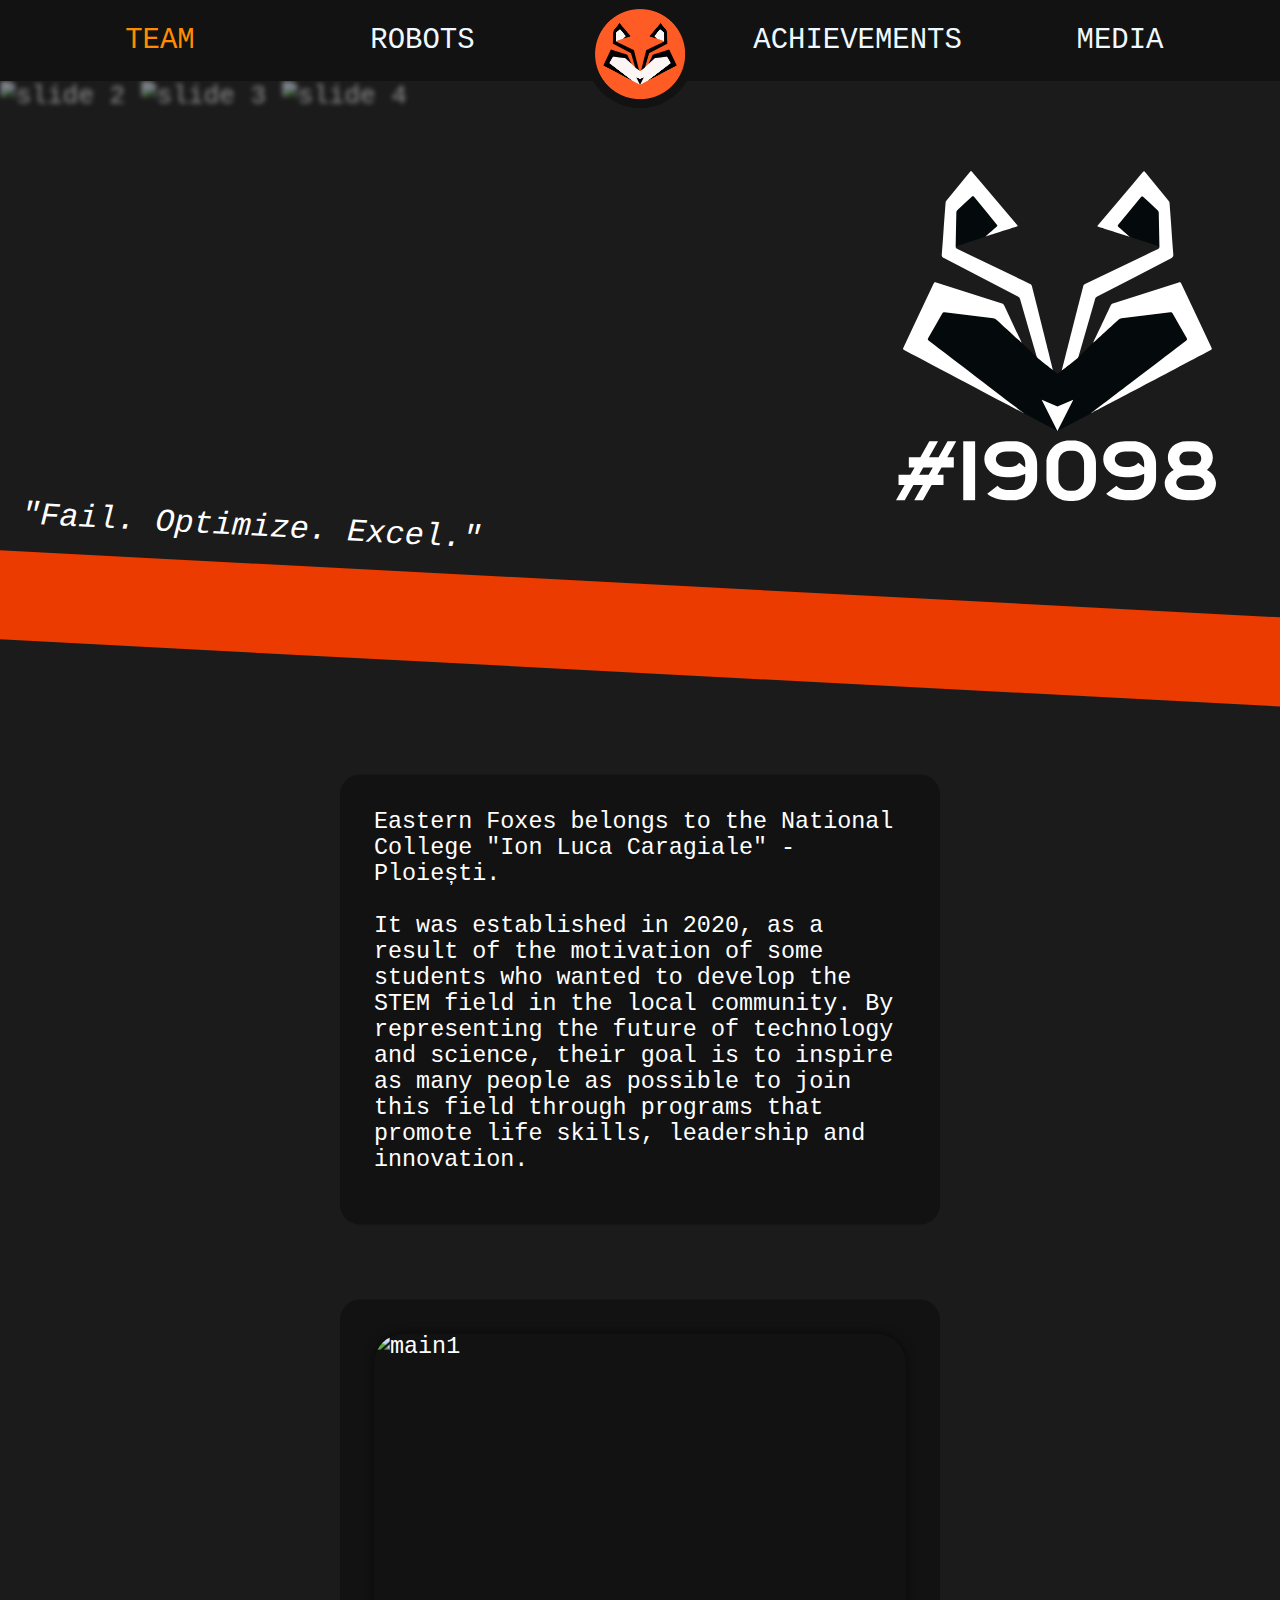
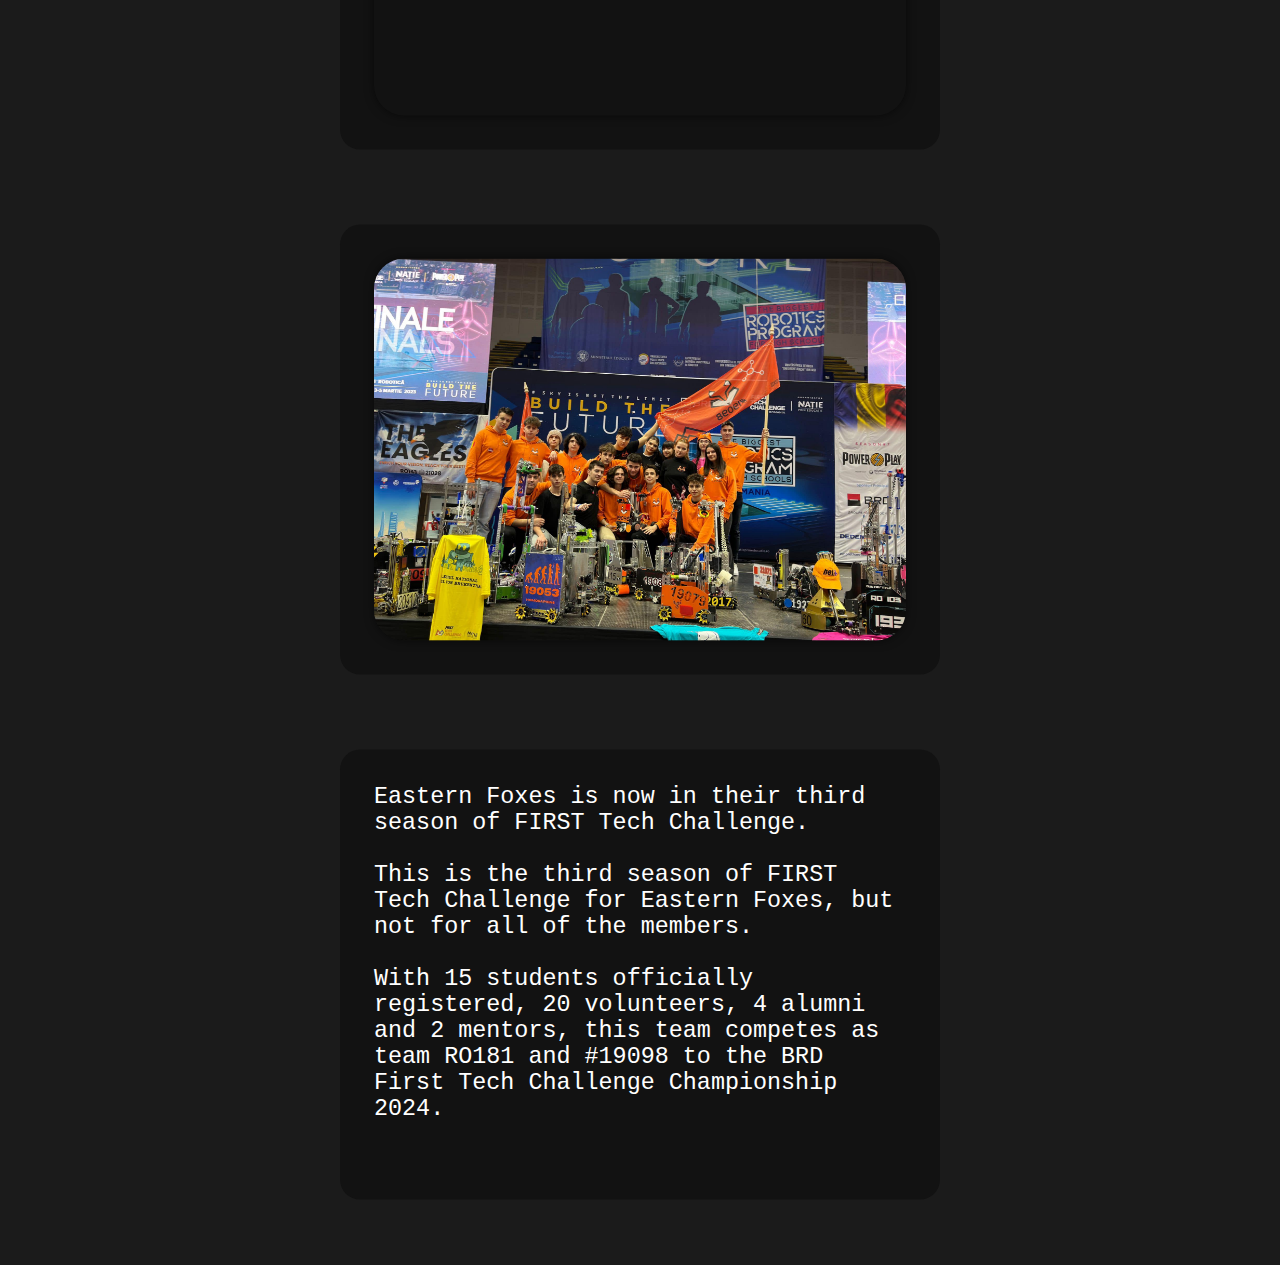
==== index.html @ 8e37dd57 "oh man" ====
<!DOCTYPE html>
<html lang="en">
<head>
    <meta charset="UTF-8">
    <meta http-equiv="X-UA-Compatible" content="IE=edge">
    <meta name="viewport" content="width=device-width, initial-scale=1.0">
    <script src="http://ajax.googleapis.com/ajax/libs/jquery/1/jquery.min.js"></script>
    <script src="assets/js/slideshow.js"></script>
    <title>Eastern Foxes</title>
    <link rel="stylesheet" href="https://fonts.googleapis.com/css2?family=Material+Symbols+Outlined:opsz,wght,FILL,GRAD@48,400,1,-25" />
    <link rel="stylesheet" href="style.css">
    <link rel="icon" href="assets/logo.png">
    <script>
      // wait until the page is loaded
      $(document).ready(function() {
          if ($(window).width() < 1400) {
              $("#team").html(team_icon);
              $("#robots").html(robots_icon);
              $("#achievements").html(achievements_icon);
              $("#contact").html(contact_icon);
          } else {
              $("#team").html(team_text);
              $("#robots").html(robots_text);
              $("#achievements").html(achievements_text);
              $("#contact").html(contact_text);
          }
      });

      $(document).ready(function() {
            $(".logo").click(function() {
                window.location.href = "index.html";
            });
        });
  </script>
</head>
<body>
    <div id="root">
        <div class="logo">
            <img src="assets/logo.png" alt="Eastern Foxes Logo">
        </div>
        <div class="navbar">
            <a class="navbar-button" href="team.html" id="team">TEAM</a>
            <a class="navbar-button" href="robots.html" id="robots">ROBOTS</a>

            <a class="navbar-button" href="achievements.html" id="achievements">ACHIEVEMENTS</a>
            <a class="navbar-button" href="contact.html" id="contact">MEDIA</a>
        </div>
        <div class="container">
            
            <div class="home-img-container">
              <div class="slideshow">
                <img src="assets/images/slide2.jpg" alt="slide 2"/>
                <img src="assets/images/slide3.jpg" alt="slide 3"/>
                <img src="assets/images/slide4.jpg" alt="slide 4"/>
                <!-- <img src="assets/images/slide6.jpg" alt="slide 6"/>
                <img src="assets/images/slide7.jpg" alt="slide 7"/> -->
              </div>
              <img src="assets/LOGO_VECTORIZAT_PLUSNR.svg" alt="logo" class="home-logo"/>
              <div class="line">
                <p class="quote">
                  "Fail. Optimize. Excel."
                </p>

              </div>
            </div>
            <div class="home-text-container">
              <!-- <p>
                Eastern Foxes belongs to the National College "Ion Luca Caragiale" - Ploiești.
                <br><br>It was established in 2020, as a result of the motivation of some students who wanted to develop the STEM field in the local community. By representing the future of technology and science, their goal is to inspire as many people as possible to join this field through programs that promote life skills, leadership and innovation.
              </p>
              <p>
               Eastern Foxes is now in their third season of FIRST Tech Challenge.<br><br>This is the third season of FIRST Tech Challenge for Eastern Foxes, but not for all of the members.
               <br><br>With 15 students officially registered, 20 volunteers and 2 mentors, this team competes as team RO181 and #19098 to the BRD First Tech Challenge Championship 2023.
              </p>
              <br></br> -->
              <ul class="home-text">
                <li>
                  Eastern Foxes belongs to the National College "Ion Luca Caragiale" - Ploiești.
                  <br><br>It was established in 2020, as a result of the motivation of some students who wanted to develop the STEM field in the local community. By representing the future of technology and science, their goal is to inspire as many people as possible to join this field through programs that promote life skills, leadership and innovation.
                </li>
                <li>
                  <img src="assets/images/slide1.jpg" alt="main1">
                </li>
                <li>
                  <img src="assets/images/slide5.jpg" alt="main2">
                <li>
                  Eastern Foxes is now in their third season of FIRST Tech Challenge.<br><br>This is the third season of FIRST Tech Challenge for Eastern Foxes, but not for all of the members.
                  <br><br>With 15 students officially registered, 20 volunteers, 4 alumni and 2 mentors, this team competes as team RO181 and #19098 to the BRD First Tech Challenge Championship 2024.
                </li>
              </ul>
              <br><br>
            </div>
          </div>
    </div>

    <script>
      let team_text = "TEAM";
      let robots_text = "ROBOTS";
      let achievements_text = "ACHIEVEMENTS";
      let contact_text = "MEDIA";
      let team_icon = '<span class="material-symbols-outlined">group</span>';
      let robots_icon = '<span class="material-symbols-outlined">build</span>';
      let achievements_icon = '<span class="material-symbols-outlined">military_tech</span>';
      let contact_icon = '<span class="material-symbols-outlined">contact_mail</span>';

      $(window).resize(function() {
        if ($(window).width() < 1400) {
          $("#team").html(team_icon);
          $("#robots").html(robots_icon);
          $("#achievements").html(achievements_icon);
          $("#contact").html(contact_icon);
        } else {
          $("#team").html(team_text);
          $("#robots").html(robots_text);
          $("#achievements").html(achievements_text);
          $("#contact").html(contact_text);
        }

        // also do this on load
        if ($(window).width() < 1400) {
          $("#team").html(team_icon);
          $("#robots").html(robots_icon);
          $("#achievements").html(achievements_icon);
          $("#contact").html(contact_icon);
        } else {
          $("#team").html(team_text);
          $("#robots").html(robots_text);
          $("#achievements").html(achievements_text);
          $("#contact").html(contact_text);
        }
      });
    </script>
</body>
</html>
---- style.css ----
*, *::before, *::after {
    margin: 0;
    padding: 0;
    box-sizing: border-box;
    scroll-behavior: smooth;
    border: none;
    outline: none;
    
  
    font-family: monospace;
    font-weight: 400;
    font-synthesis: weight style small-caps;
    text-rendering: optimizeLegibility;
    text-decoration: none;
  }

@import url('https://fonts.googleapis.com/css2?family=PT+Sans&display=swap');



  
  body {
    width: 100%;
    height: 100vh;
    display: flex;
    background-color: rgb(27, 27, 27);
  }

  .about-text-container {
    padding-top: 13vh;
    display: flex;
    flex-direction: column;
    height: auto;
    overflow: hidden;
    height: fit-content;
    font-size: 2rem;
    font-family: 'Roboto', sans-serif;
    font-weight: 600;
     
  }
  
  .about-text-container h1 {
    font-size: 3rem;
    font-weight: 700;
    margin: 0;
    width: 100%;
    padding: 0;
    margin-bottom: 1rem;
    text-align: center;
    background-color: #121212;
  }
  
  .about-text-container ul {
    margin: 0;
    padding: 0;
    margin-bottom: 1rem;
    text-align: center;
    list-style-type: none;
    display: flex;
    flex-wrap: wrap;
    justify-content: center;
  }
  
  .about-text-container li {
    display: flex;
    flex-direction: column;
    align-items: center;
    margin-bottom: 1rem;
    text-align: center;
    border-radius: 20px;
    background-color: #121212;
    padding: 1rem;
    width: 480px; /* change this line */
    max-width: 500px;
    margin-right: 0.5%;
    margin-left: 0.5%;
    height: 150px;
    transition: 0.3s;
  }

.about-text-container h1 {
    font-size: 3rem;
    font-weight: 700;
    margin: 0;
    padding: 0;
    margin-bottom: 1rem;

    text-align: center;

    background-color: #121212;
}


  
.about-text-container li img {
    position: relative;
    width: 100px;
    height: 100px;
    border-radius: 50%;
    background-color: #686868;

    flex-shrink: 0;

    align-self: flex-start;
    object-fit: cover;

    margin-top: 2%;
    margin-left: 2.5%;
}

.about-text-container li:hover {
    background-color: #272727;

    transition: 0.3s;

    cursor: grabbing;

    transform: scale(1.1);

    z-index: 1;
}

.about-text-container li h2 {
    position: relative;
    margin: 0;
    padding: 0;
    margin-bottom: 1rem;

    text-align: center;

    font-size: 3.2rem;
    font-weight: 700;

    /* full caps */
    text-transform: uppercase;
    
    align-self: flex-end;

    top: -98%;

}


.about-text-container li h3 {
    position: relative;

    top: -120%;

    margin: 0;
    padding: 0;

    font-size: 2.3rem;
    font-weight: 700;

    color: #b9b9b9;

    /* full caps */
    text-transform: uppercase;
    align-self: flex-end;
}

.about-parent {
  /* centered and 100% width */
  display: flex;
  justify-content: center;
  align-items: center;
  width: 100%;
}
  
.about-text-container li p {
    position: relative;

    top: -102%;

    margin: 0;
    padding: 0;

    font-size: 1.25rem;
    font-weight: 500;

    color: #7c7c7c;

    /* full caps */
    text-transform: uppercase;

    align-self: flex-end;
}

.pr-color {
    border: 2px solid #9066ac;
}

.constru-color {
    border: 2px solid #4a5e7a;
}

.programming-color {
    border: 2px solid #cc1d1d;
}

.mentor-color {
    border: 2px solid #dd9434;
}

.volunteer-color {
    border: 2px solid #696868;
}

.gold {
    animation : gold-gradient 5s infinite;
    /* border: 2px solid #dd9434; */
    border: gold 2px solid;
}
.fading {
  animation : opacity 5s infinite;
}

@keyframes gold-gradient {
    0% {
        color: #dd9434;
    }
    50% {
        color: #FFD700;
    }
    100% {
        color: #dd9434;
    }
}

.navbar {
  position: fixed;
  display: grid;
  
  /* 2 on left 2 on right */
  grid-template-columns: 1fr 1fr 1fr 1fr;

  column-gap: 0px;

  width: 100%;
  height: 9vh;
  background-color: #121212;
  overflow: visible;
  z-index: 100;
  line-height: 1.5;
  font-size: 2.3vh;
  left: 50%;
  transform: translateX(-50%);
}

  
  .logo {
    position: fixed;
    top: 1vh;
    width: 10vh;
    height: 10vh;
    overflow: visible;
  
    z-index: 101;
    left: 50%;
    transform: translateX(-50%);
  }
  .logo > img {
    position: relative;
    z-index: 101;
    width: 100%;
    height: 100%;
  }
  .logo:hover {
    cursor: pointer;
  }

  .logo::before {
    content: "";
    position: absolute;
    top: -10%;
    left: -10%;
    z-index: 100;
    display: block;
    width: 120%;
    height: 120%;
    border-radius: 50%;
    background-color: #121212;
  }
  
  .navbar-button {
    width: 100%;
    height: 100%;
    display: flex;
    justify-content: center;
    align-items: center;
    color: aliceblue;
    font-size: 140%;
    background-color: transparent;
    user-select: none;
  
    /* bold */
    font-weight: 500;
  }
  .navbar-button:hover {
    color: darkorange;  
    cursor: pointer;
    transition: color 0.3s ease-in-out;
  }

  /* move 2nd and 3rd element a bit to the left, respectively to the right */
  .navbar-button:nth-child(2) {
    margin-left: -18%;
  }
  .navbar-button:nth-child(3) {
    margin-left: 18%;
  }
  
  
  .navbar-button.selected {
    color: rgb(255, 91, 36);
    font-weight: 500;
  }
  .navbar-button.selected:hover {
    color: rgb(255, 91, 36);
    cursor: pointer;
  }
  .navbar-button.selected:nth-child(1) {
    fill: rgb(255, 91, 36);
    font-weight: 500;
  }
  .navbar-button.selected:nth-child(1)  {
    fill: rgb(255, 91, 36);
    font-weight: 500;
  }
  
  .navbar-button > * {
    color: inherit;
  }

  body {
    background-color: rgb(27, 27, 27);
    color: white;
    overflow-x: hidden;
    font-size: 2rem;
}

.home-img-container {
  width: 100%;
  height: 100%;

  overflow-x: hidden;

  z-index: -1;

  /* put after navbar */
  top: 9vh;
  position: relative;
}

.home-img-container img:not(.home-logo) {
  z-index: -1;

  opacity: 0.5;

  filter: blur(0.22vw);

  width: 100vw;
  height: auto;
}


@keyframes opacity {
    0% {
        opacity: 0;

    }
    15% {
        opacity: 1;
    }
    50% {
        opacity: 1;
    }
    70% {
        opacity: 0;
    }
    100% {
        opacity: 0;
    }
}


.home-logo {
  filter: invert(100%);

  width: 25vw;
  height: auto;

  /* slowly rotate left and right */
  animation: logo-rotate 8s infinite linear;

  /* put it on top of elements before it */
  z-index: 2;

  /* put it in the middle of the screen */
  position: absolute;
  top: 10vh;
  left: 70%;
}


@keyframes logo-rotate {
    0% {
        transform: rotateZ(-5deg) scale(1);
    }
    50% {
        transform: rotateZ(5deg) scale(1.1);
    }
    100% {
        transform: rotateZ(-5deg) scale(1);
    }
}

.line {  
  position: absolute;
  top: 9vh;
  
  width: 200%;
  height: 100vh;
  z-index: 1;

  /* cover the whole screen and extend a bit */
  left: -50%;
  
  
  border-top: rgb(235, 59, 0) solid 7vw;

  transform: translateY(33vw) rotateZ(3deg);
  background-color: rgb(27, 27, 27);
}

/* quote is positioned on the .line put it above it (and keep rotation) */
.quote {
  position: inherit;
  bottom: 102vh;
  
  /* put it in the middle of object */
  left: 50%;
  transform: translateX(-140%);

  font-style: italic;
  font-size: 2.5vw;
}

.home-parent-container {
  position: absolute;
  top: 0;
  left: 0;
  display: flex;
  flex-direction: column;
  height: auto;
  overflow: visible;
  height: fit-content;
}


.home-text-container {
  margin: 0 auto;
  width: fit-content !important;
  bottom: 0;
  left: 0;
  padding: 0 30px;

  text-align: left;

  display: grid;

  position: absolute;

  top: 40vh;

  transform: translateY(32vw);
}
/* make a home text container that does not offset the text box 40 vh from the top */
.home-text-container-no-offset {
  margin: 0 auto;
  width: fit-content !important;
  bottom: 0;
  left: 0;
  padding: 0 30px;

  text-align: left;

  display: grid;

  position: absolute;

  top: 0;

  transform: translateY(32vw);
}

.home-text-container *:not(ul) {
    /* border: 1px solid gray; */
    border-radius: 20px;
    padding: 40px;
    max-width: 600px;
    
    background-color: #121212;
}
.home-text-container-no-offset *:not(ul) {
  /* border: 1px solid gray; */
  border-radius: 20px;
  padding: 40px;
  max-width: 600px;
  
  background-color: #121212;
}
.material-symbols-outlined {
    font-size: 140%;
}

.awards-text-container {
    display: flex;
    flex-direction: column;
    padding-top: 13vh;
    font-size: 2rem;
    font-weight: 600;
    justify-content: center !important;
    align-items: center !important;
    width: 100%;
}
  
.awards-text-container h1 {
    font-size: 3.3rem;
    font-weight: 700;
    margin: 0;
    padding: 0;
    margin-bottom: 2rem;
    
    background-color: #121212;

    font-family: 'PT Sans', sans-serif;

    /* full screen width */
    width: 100%;
}

.left {
    text-align: left;
    
    padding-left: 20px !important;
}

.right {
    text-align: right;
    
    padding-right: 20px !important;
}
  
  .awards-text-container ul {
    margin: 0;
    padding: 0;
    margin-bottom: 1rem;
    text-align: center;
    list-style-type: none;
    display: flex;
    flex-wrap: wrap;
    justify-content: center;

    column-gap: 0.6rem;

    width: 100%;

    row-gap: 2rem;

    grid-template-columns: 1fr;
  }
  
  .awards-text-container li {
    display: flex;
    flex-direction: column;

    text-align: left;
    border-radius: 4px;
    background-color: #c9dc80;
    padding: 9px;
    width: 92%;
    max-width: 1300px;
    height: 50px;
    transition: 0.3s;

    padding-left: 15px;

    cursor: default;


    color: black;
    font-weight: 600 !important;
    font-size: 1.4rem !important;

    justify-content: center;
  }

  /* center vertically to the li and size with it */
  .awards-text-container li h2 {
    font-size: 1.4rem;
    font-weight: 600;
    margin: 0;
    padding: 0;
    text-align: left;

    padding-bottom: 0%;

    /* center vertically */ 
    display: flex;
    align-items: center;
  }
/* for contact use a similar system to the about */
.contact { /* ul */
    display: flex;
    flex-direction: column;
    justify-content: center;
    align-items: center;

    padding: 0;
    margin: 0;
    list-style-type: none;
    font-size: 1.5rem;
    font-weight: 600;
    padding-top: 13vh;

    /* bg */
    background-color: rgb(27, 27, 27);
}

.contact li {
  display: flex;
  flex-direction: column;
  justify-content: center;
  align-items: center;
  width: 100%;
  padding: 0;
  margin: 0;
  list-style-type: none;
  font-size: 1.5rem;
  font-weight: 600;
  transition: 0.3s;

  /* make bigger vertically */
  height: 400px;
  padding-top: 100px;
  padding-bottom: 100px;
}


/* li id facebook */
#facebook {
  background-color: #3b5998;
}

#facebook:hover {
  background-color: #4d74c7;
}

/* li id instagram */
#instagram {
  background-color: #e4405f;
}

#instagram:hover {
  background-color: #f15a7a;
}

/* li id youtube */
#youtube {
  background-color: #ff4747;
}

#youtube:over {
  background-color: #ff6a6a;
}

/* li id mail */
#mail {
  background-color: #6394be;
}

#mail:hover {
  background-color: #94cdff;
}

.contact li:hover {
  transition: 0.3s;
}


.contact li p {
  font-size: 150%;
  font-weight: 700;

  /* full caps */
  text-transform: uppercase;

  /* make as big as il */
  width: 100%;
  height: 100%;
  display: flex;

  

  /* center button */
  justify-content: center;
  align-items: center;
}

/* full screen container */
.container {
  position: relative;
  width: 100vw;
  height: 100vh;
}

.home-text-container ul {
  margin: 0;
  padding: 0;
  
  text-align: center;
  list-style-type: none;
  display: flex;
  flex-wrap: wrap;
  justify-content: center;

  column-gap: 5rem;

  width: 100%;

  row-gap: 5rem;

}
.home-text-container-no-offset ul {
  margin: 0;
  padding: 0;
  
  text-align: center;
  list-style-type: none;
  display: flex;
  flex-wrap: wrap;
  justify-content: center;

  column-gap: 5rem;

  width: 100%;

  row-gap: 5rem;

}
  
.home-text-container ul li {
  display: flex;
  flex-direction: column;

  text-align: left;
  border-radius: 20px;
  padding: 34px;
  width: 92%;
  height: 450px;

  transition: 0.3s;

  cursor: default;

  font-size: 1.8rem;

  margin-top: 5px;
  margin-bottom: 5px;
}
.home-text-container-no-offset ul li {
  display: flex;
  flex-direction: column;

  text-align: left;
  border-radius: 20px;
  padding: 34px;
  width: 92%;
  height: 450px;

  transition: 0.3s;

  cursor: default;

  font-size: 1.8rem;

  margin-top: 5px;
  margin-bottom: 5px;
}

.home-text-container li:hover {
  transition: 0.3s;
  transform: scale(1.15);

}
.home-text-container-no-offset li:hover {
  transition: 0.3s;
  transform: scale(1.15);

}

.home-text-container li img {
  width: 100%;
  height: 100%;
  object-fit: cover;
  padding: 0 !important;

  /* make image rounded */
  border-radius: 30px;
  box-shadow: 0 0 10px 0 rgba(0, 0, 0, 0.5);
}
.home-text-container-no-offset li img {
  width: 100%;
  height: 100%;
  object-fit: cover;
  padding: 0 !important;

  /* make image rounded */
  border-radius: 30px;
  box-shadow: 0 0 10px 0 rgba(0, 0, 0, 0.5);
}
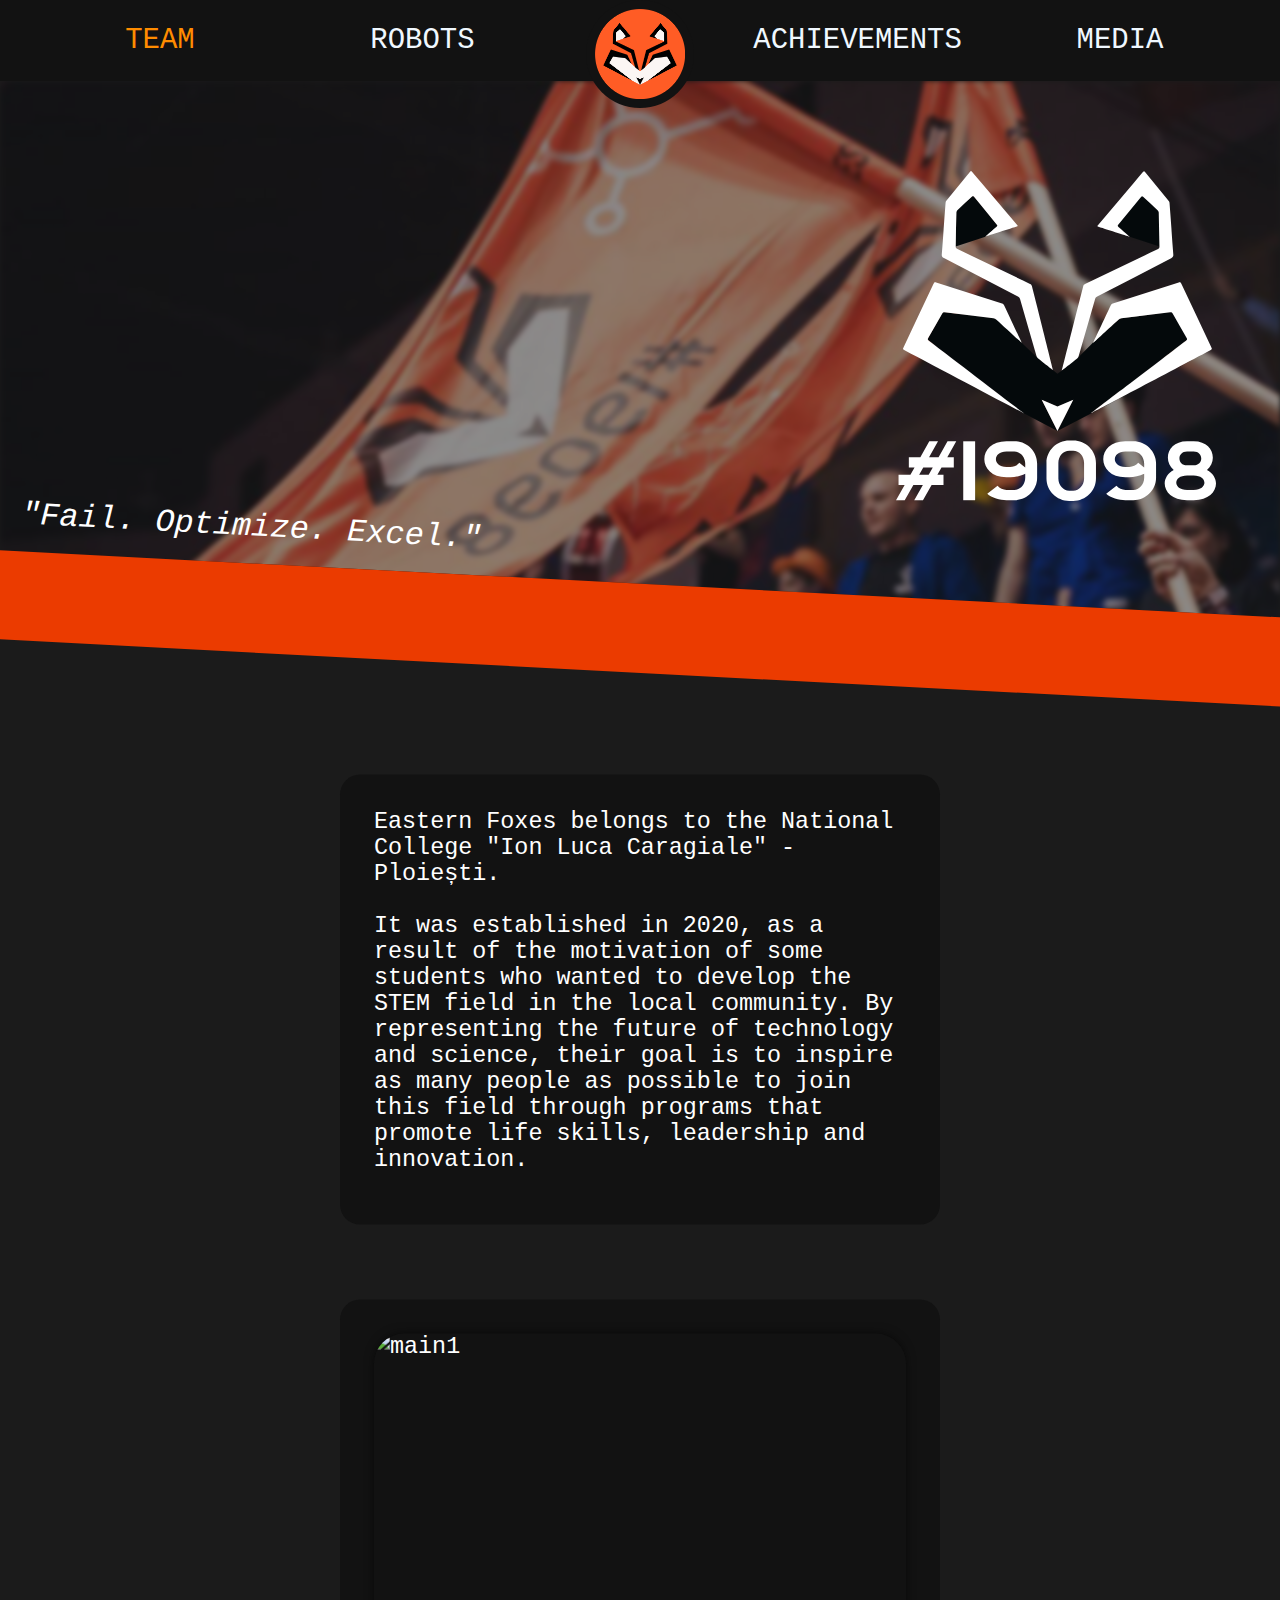
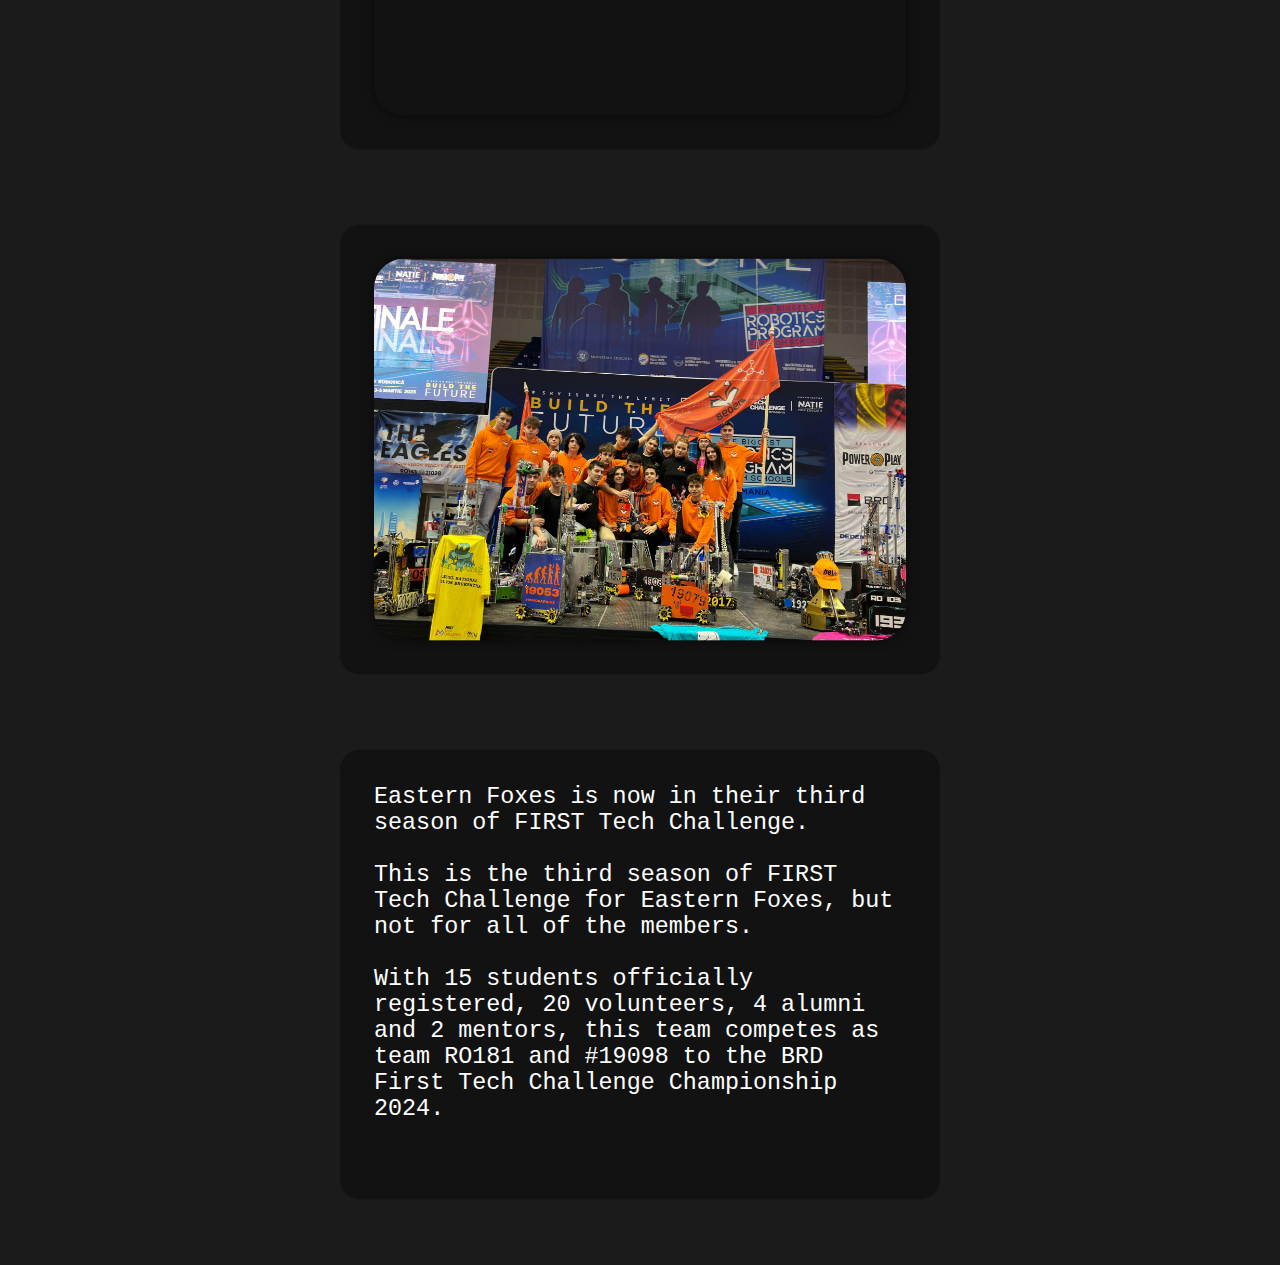
==== commit f673fb44: "tried fixing jpgs" ====
--- a/index.html
+++ b/index.html
@@ -49,9 +49,9 @@
             
             <div class="home-img-container">
               <div class="slideshow">
-                <img src="assets/images/slide2.jpg" alt="slide 2"/>
-                <img src="assets/images/slide3.jpg" alt="slide 3"/>
-                <img src="assets/images/slide4.jpg" alt="slide 4"/>
+                <img src="assets/images/slide2.png" alt="slide 2"/>
+                <img src="assets/images/slide3.png" alt="slide 3"/>
+                <img src="assets/images/slide4.png" alt="slide 4"/>
                 <!-- <img src="assets/images/slide6.jpg" alt="slide 6"/>
                 <img src="assets/images/slide7.jpg" alt="slide 7"/> -->
               </div>
@@ -79,10 +79,10 @@
                   <br><br>It was established in 2020, as a result of the motivation of some students who wanted to develop the STEM field in the local community. By representing the future of technology and science, their goal is to inspire as many people as possible to join this field through programs that promote life skills, leadership and innovation.
                 </li>
                 <li>
-                  <img src="assets/images/slide1.jpg" alt="main1">
+                  <img src="assets/images/slide1.png" alt="main1">
                 </li>
                 <li>
-                  <img src="assets/images/slide5.jpg" alt="main2">
+                  <img src="assets/images/slide5.png" alt="main2">
                 <li>
                   Eastern Foxes is now in their third season of FIRST Tech Challenge.<br><br>This is the third season of FIRST Tech Challenge for Eastern Foxes, but not for all of the members.
                   <br><br>With 15 students officially registered, 20 volunteers, 4 alumni and 2 mentors, this team competes as team RO181 and #19098 to the BRD First Tech Challenge Championship 2024.
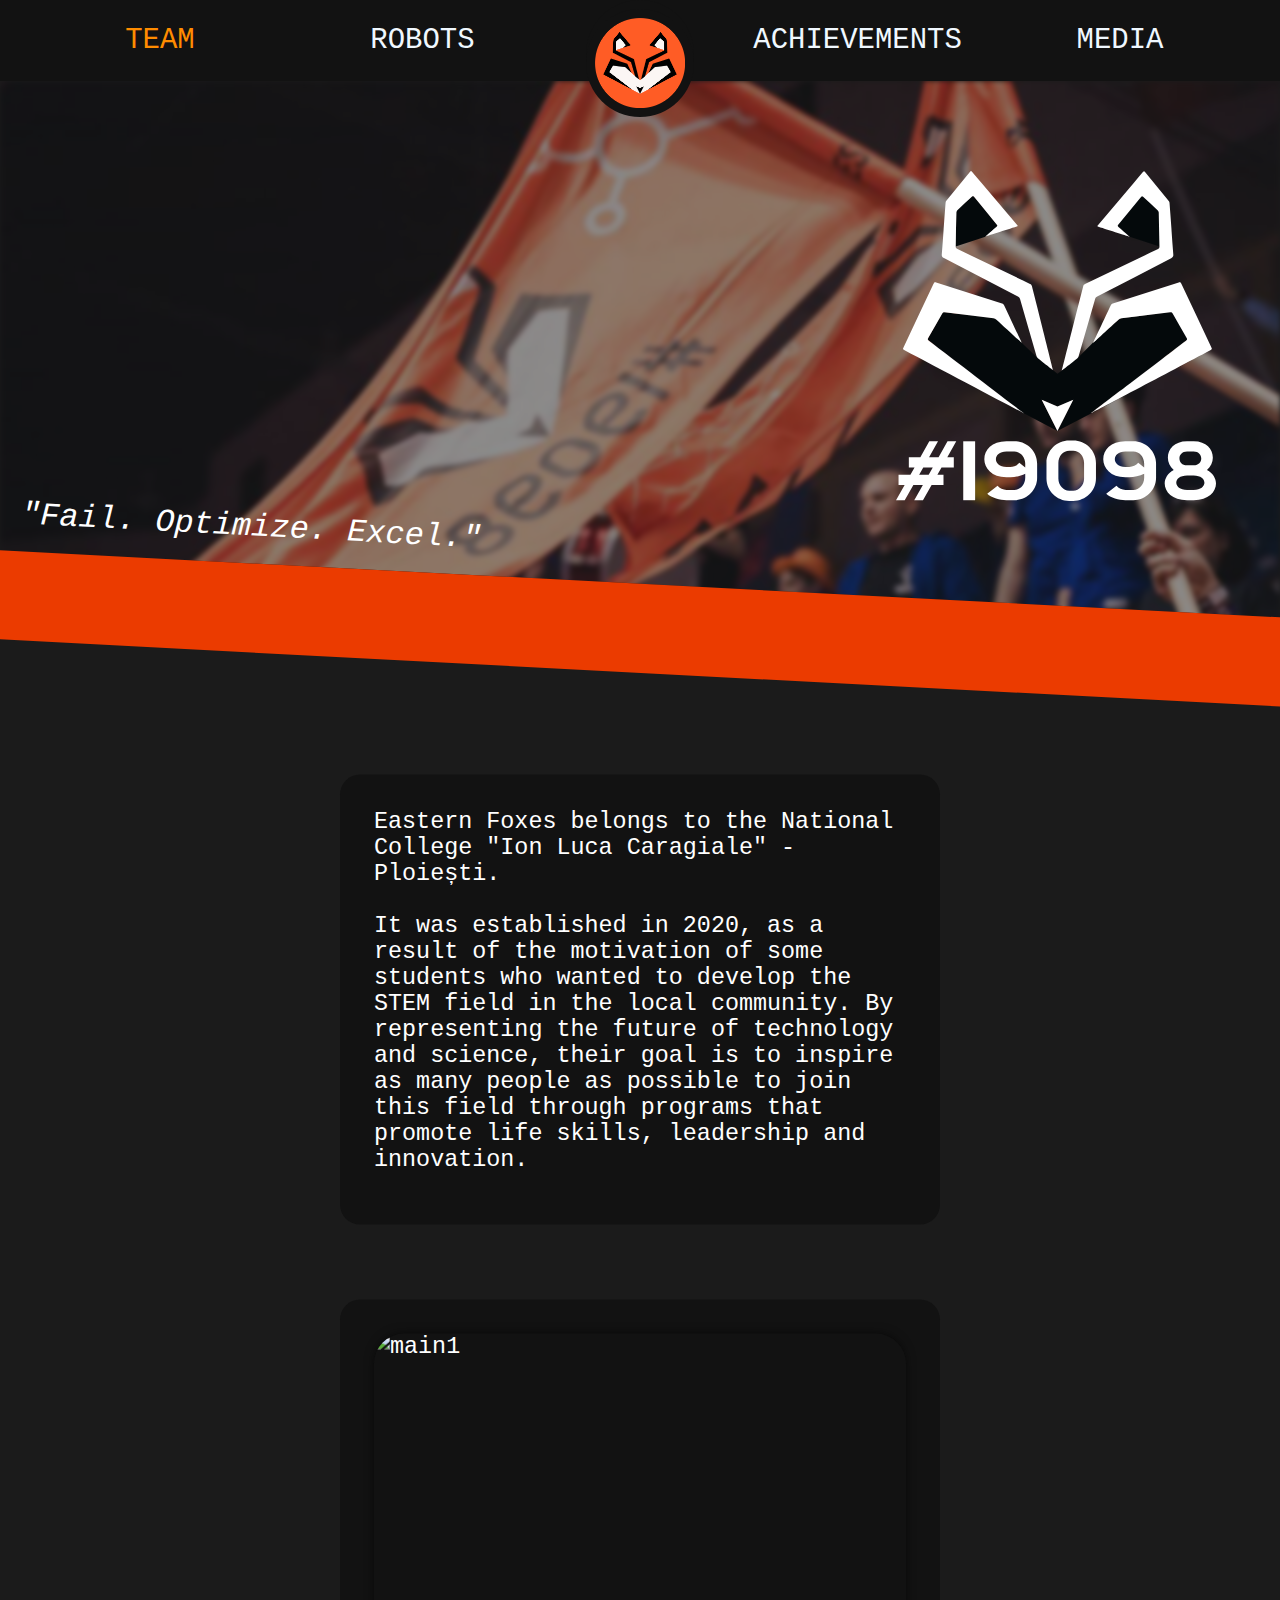
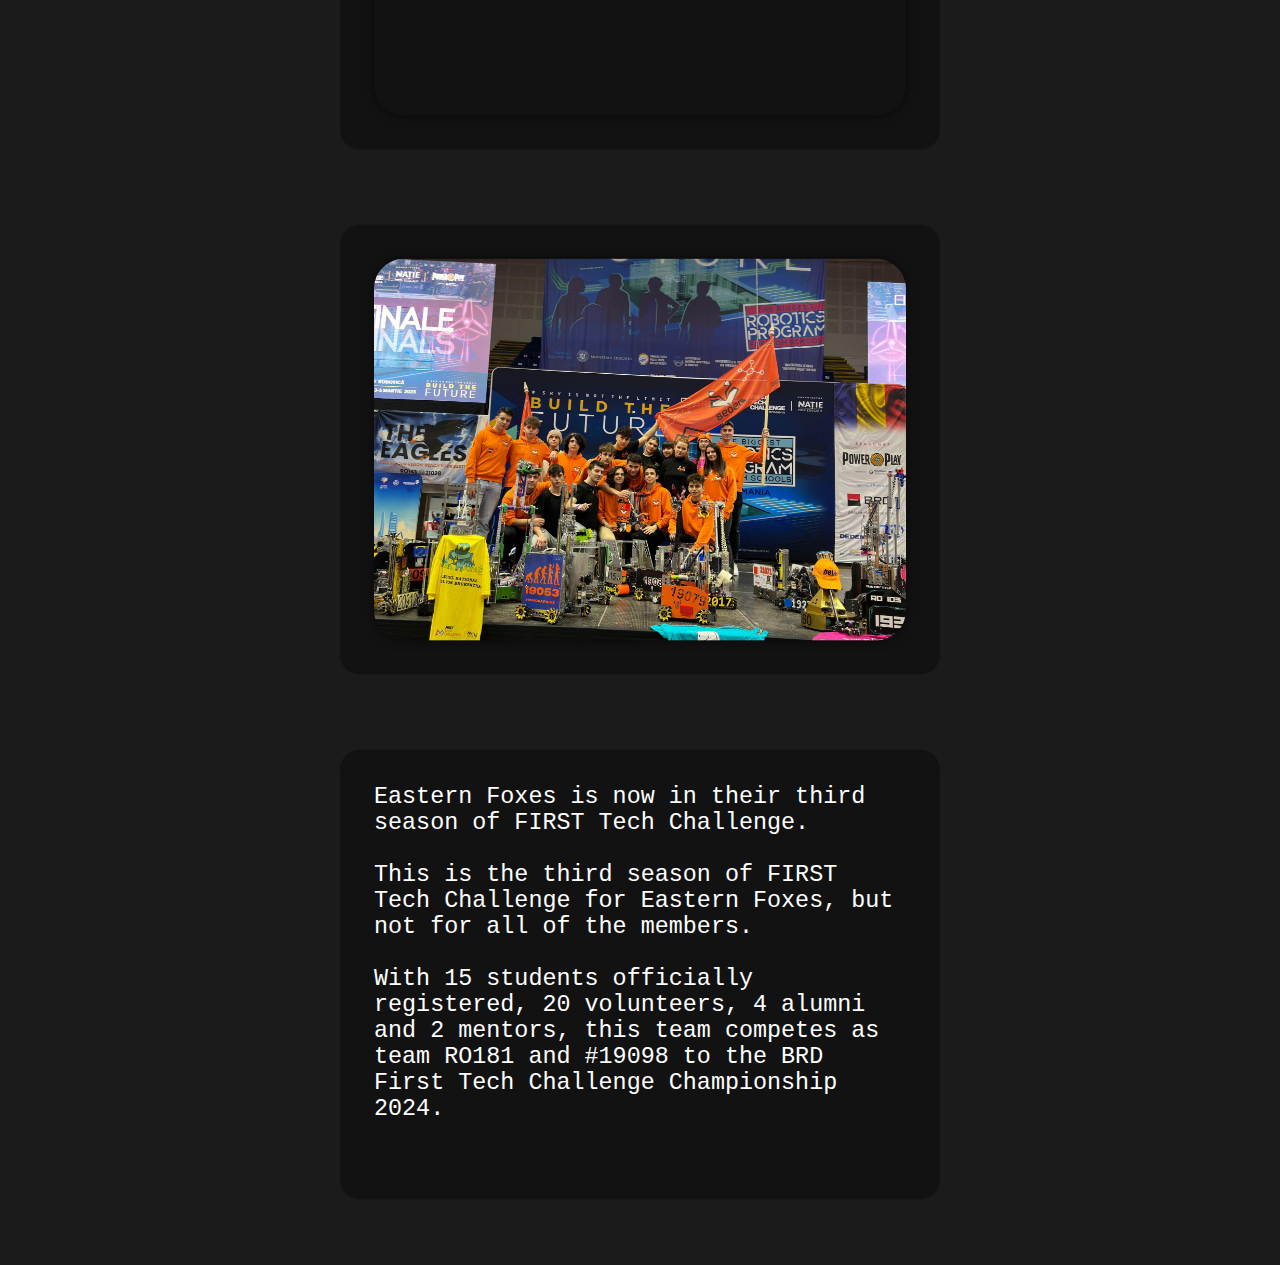
==== commit b0ca9700: "LOBOTOMYLOBOTOMYLOBOTOMY" ====
--- a/index.html
+++ b/index.html
@@ -24,19 +24,21 @@
               $("#achievements").html(achievements_text);
               $("#contact").html(contact_text);
           }
+          // $(".logo").click(function() {
+          //       window.location.href = "index.html";
+          //   });
       });
 
-      $(document).ready(function() {
-            $(".logo").click(function() {
-                window.location.href = "index.html";
-            });
-        });
+
+
   </script>
 </head>
 <body>
     <div id="root">
         <div class="logo">
+          <a class="logo" href="index.html">
             <img src="assets/logo.png" alt="Eastern Foxes Logo">
+        </a>
         </div>
         <div class="navbar">
             <a class="navbar-button" href="team.html" id="team">TEAM</a>
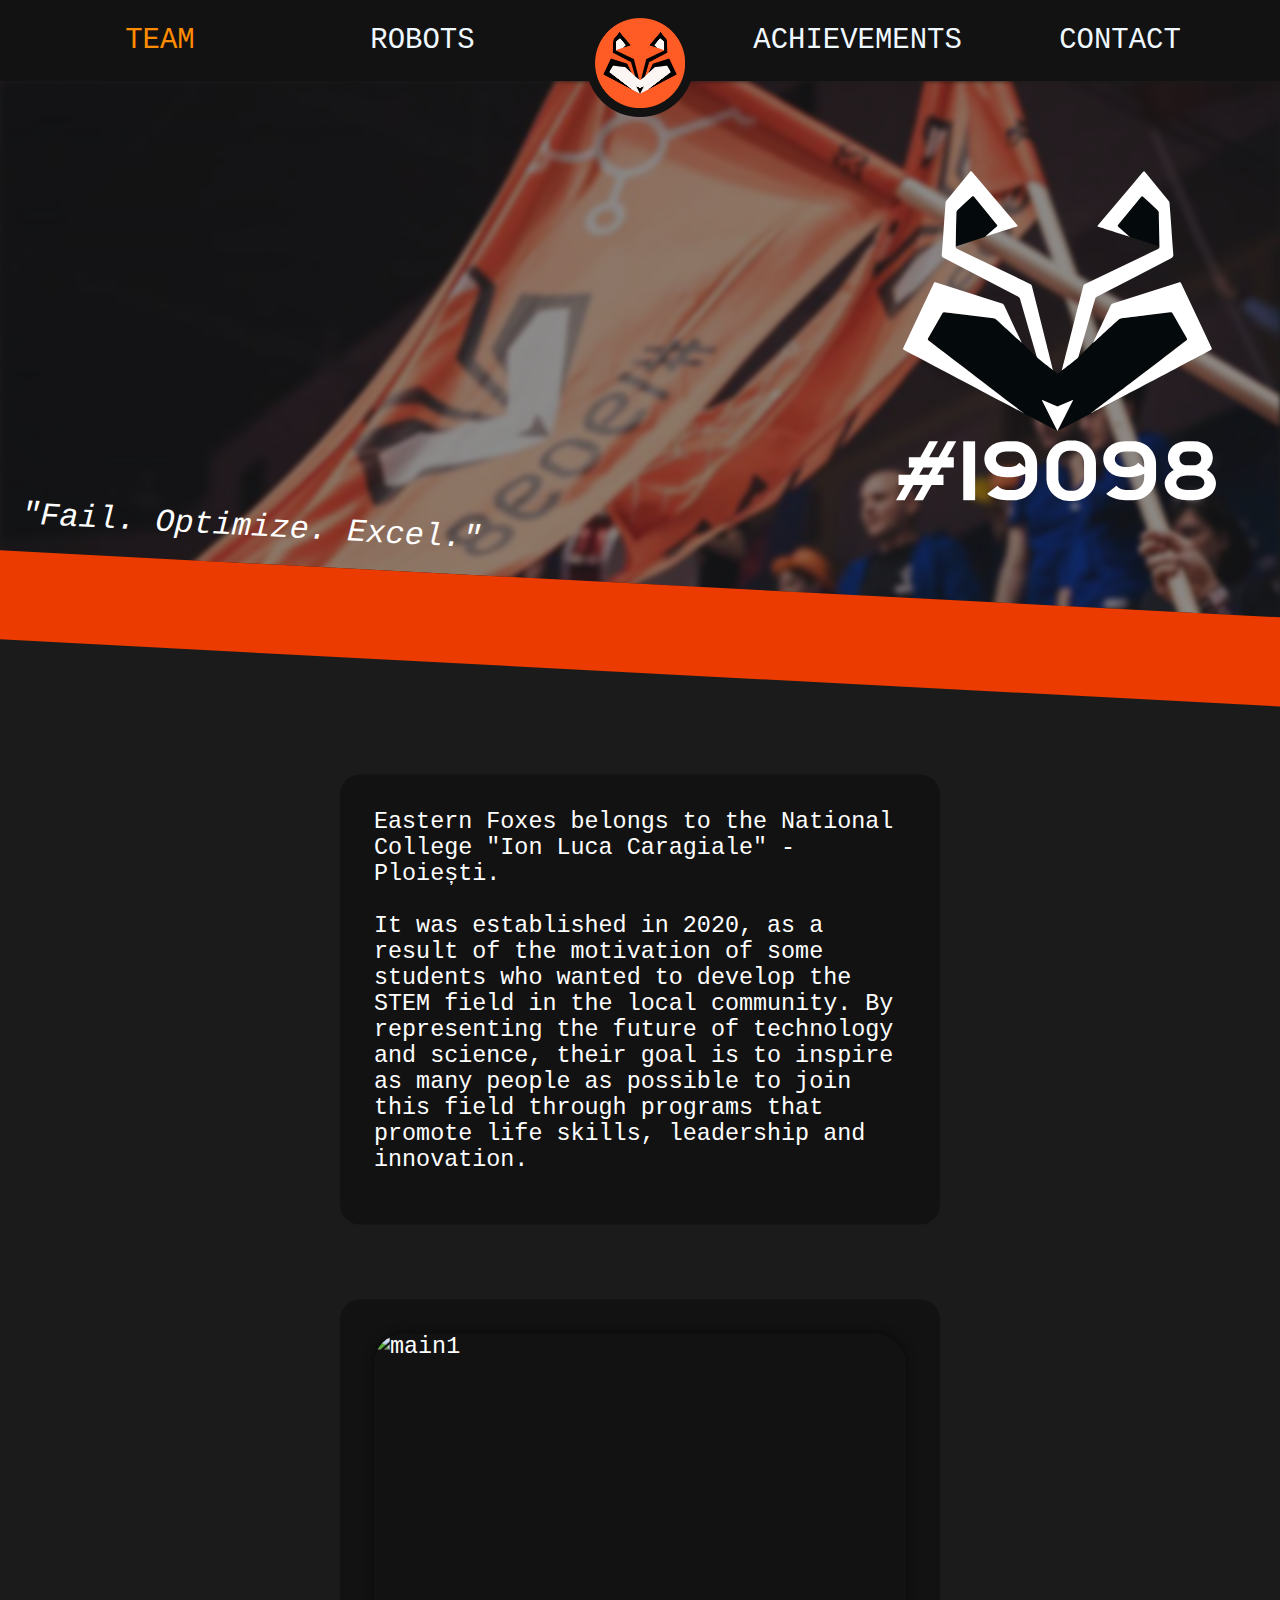
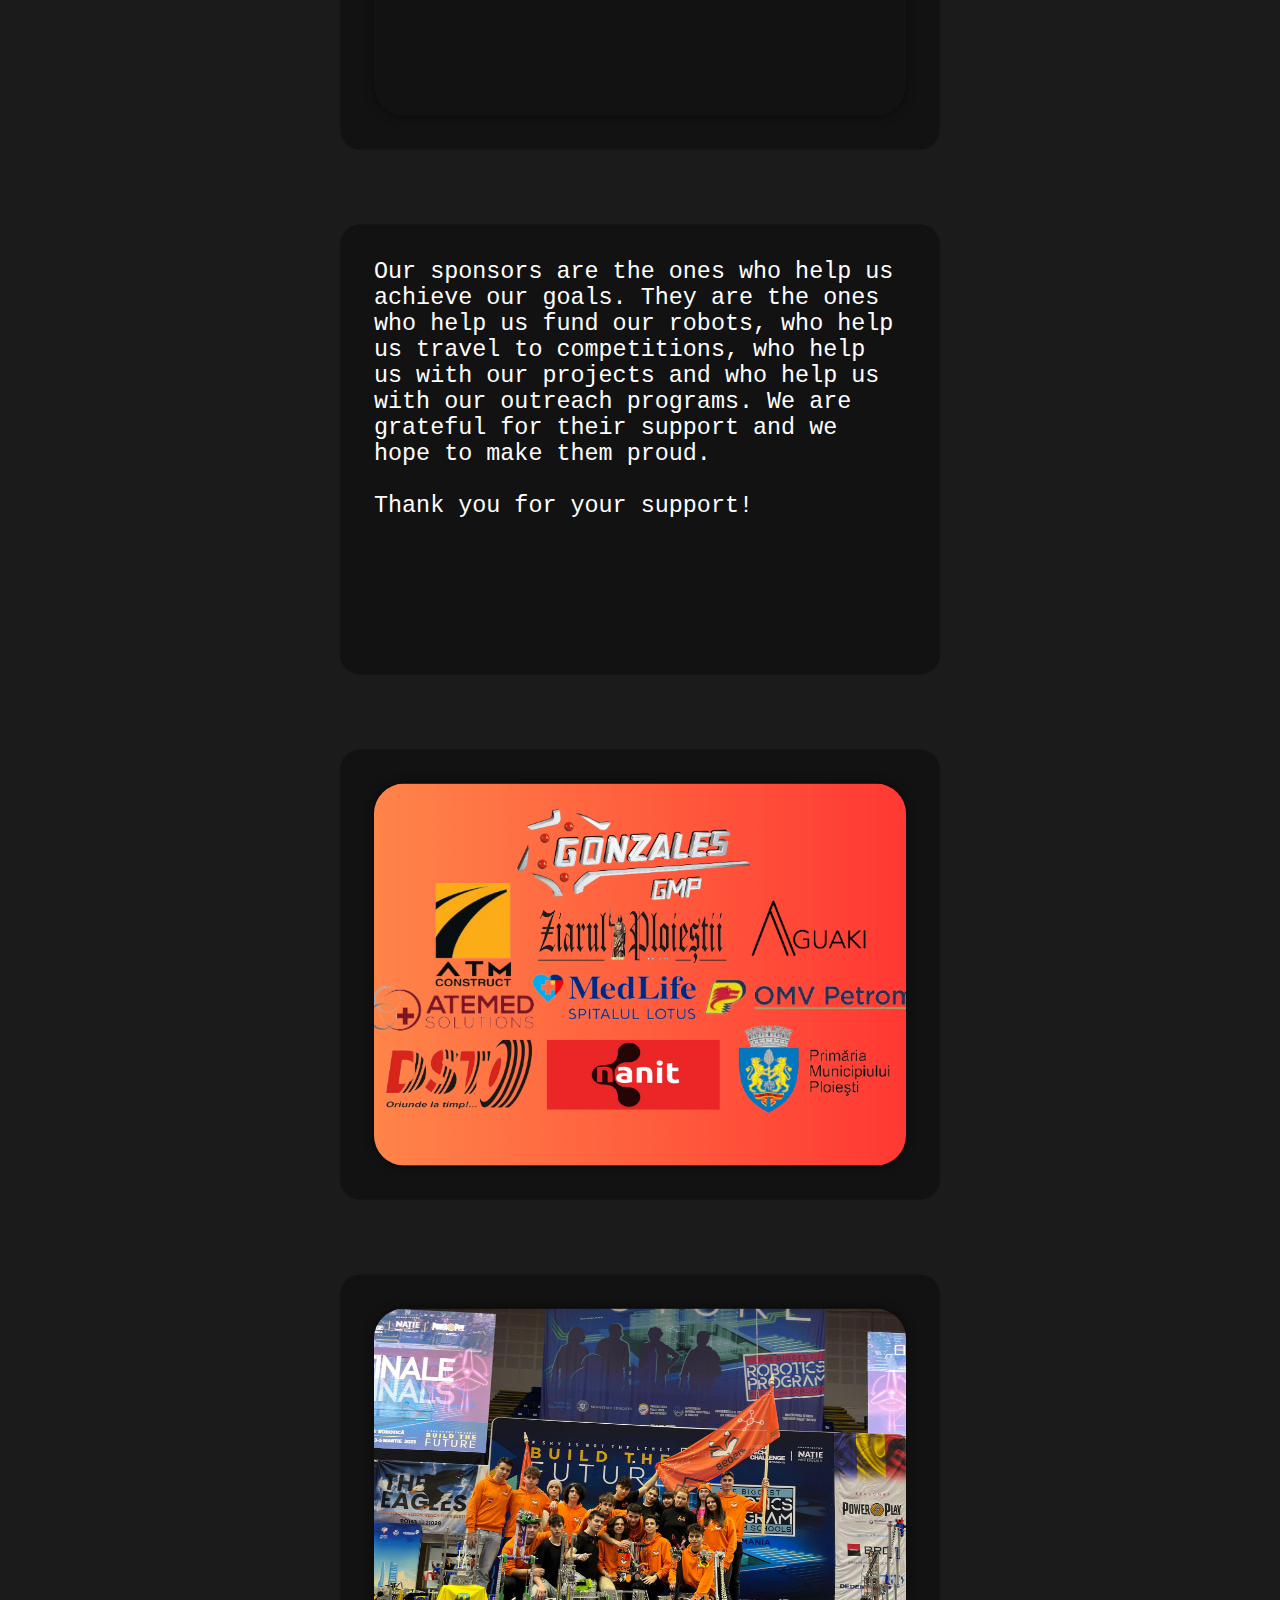
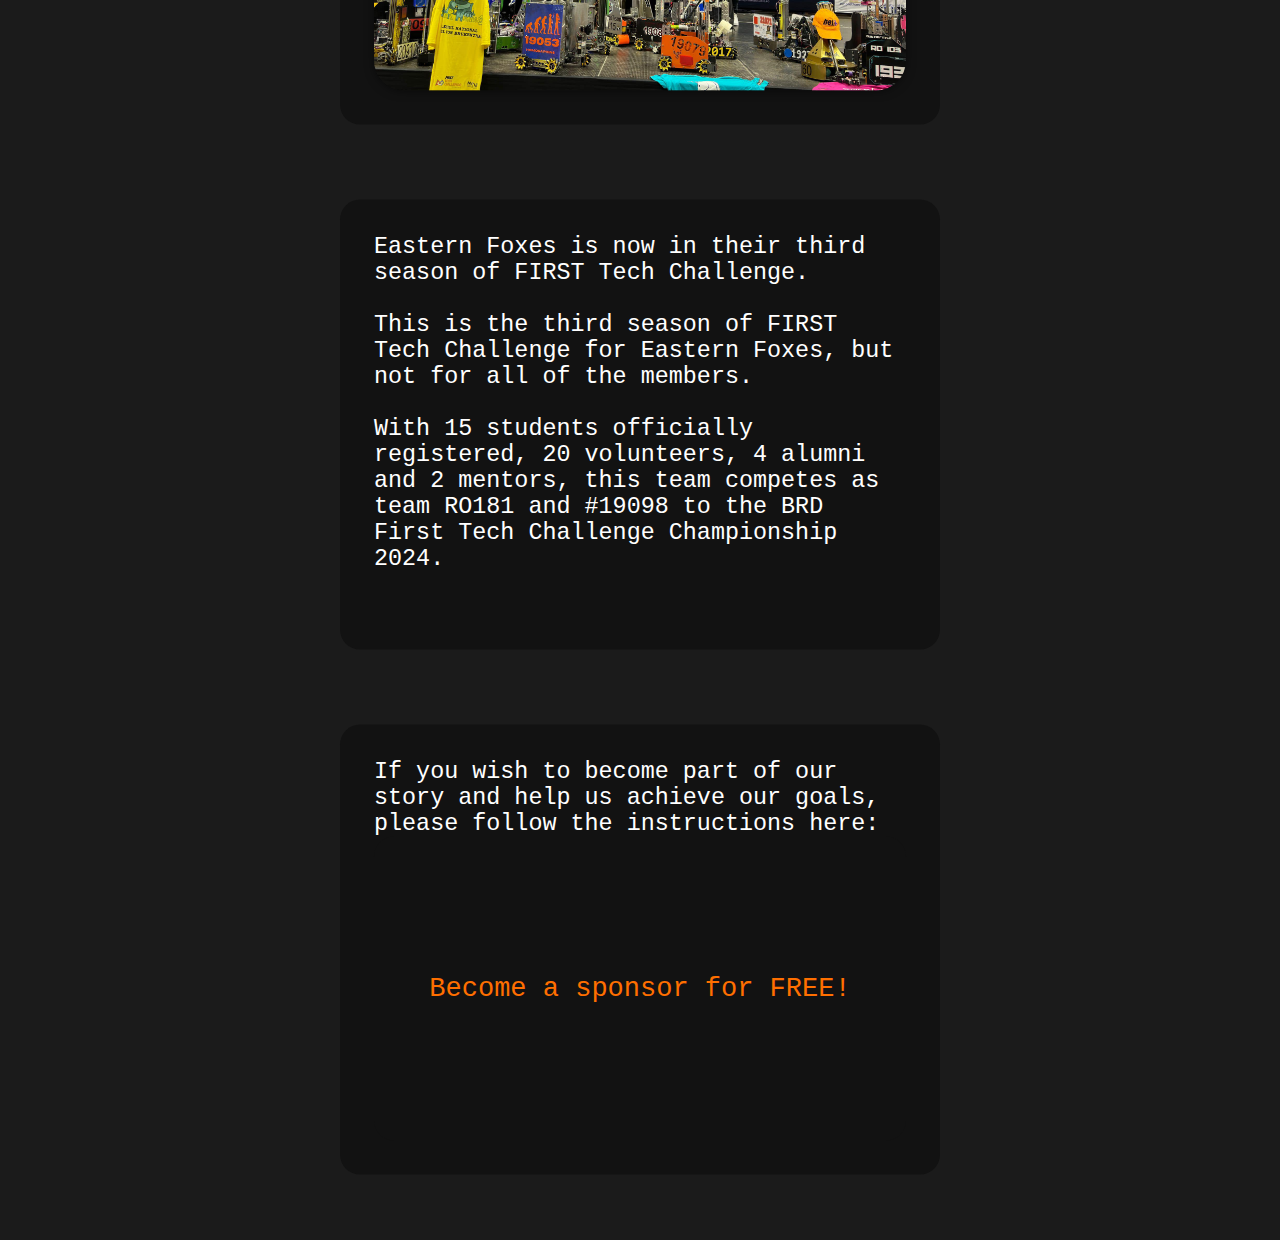
==== commit 74c3db99: "SPONSORS!!!" ====
--- a/index.html
+++ b/index.html
@@ -4,7 +4,7 @@
     <meta charset="UTF-8">
     <meta http-equiv="X-UA-Compatible" content="IE=edge">
     <meta name="viewport" content="width=device-width, initial-scale=1.0">
-    <script src="http://ajax.googleapis.com/ajax/libs/jquery/1/jquery.min.js"></script>
+    <script src="https://ajax.googleapis.com/ajax/libs/jquery/1/jquery.min.js"></script>
     <script src="assets/js/slideshow.js"></script>
     <title>Eastern Foxes</title>
     <link rel="stylesheet" href="https://fonts.googleapis.com/css2?family=Material+Symbols+Outlined:opsz,wght,FILL,GRAD@48,400,1,-25" />
@@ -13,7 +13,7 @@
     <script>
       // wait until the page is loaded
       $(document).ready(function() {
-          if ($(window).width() < 1400) {
+          if ($(window).width() < 1500) {
               $("#team").html(team_icon);
               $("#robots").html(robots_icon);
               $("#achievements").html(achievements_icon);
@@ -45,7 +45,7 @@
             <a class="navbar-button" href="robots.html" id="robots">ROBOTS</a>
 
             <a class="navbar-button" href="achievements.html" id="achievements">ACHIEVEMENTS</a>
-            <a class="navbar-button" href="contact.html" id="contact">MEDIA</a>
+            <a class="navbar-button" href="contact.html" id="contact">CONTACT</a>
         </div>
         <div class="container">
             
@@ -83,11 +83,23 @@
                 <li>
                   <img src="assets/images/slide1.png" alt="main1">
                 </li>
+                
+                <li>
+                  Our sponsors are the ones who help us achieve our goals. They are the ones who help us fund our robots, who help us travel to competitions, who help us with our projects and who help us with our outreach programs. We are grateful for their support and we hope to make them proud.
+                  <br><br> Thank you for your support!
+                </li>
+                <li>
+                  <img src="assets/images/sponsors.png" alt="main2">
+                </li>
                 <li>
                   <img src="assets/images/slide5.png" alt="main2">
                 <li>
                   Eastern Foxes is now in their third season of FIRST Tech Challenge.<br><br>This is the third season of FIRST Tech Challenge for Eastern Foxes, but not for all of the members.
                   <br><br>With 15 students officially registered, 20 volunteers, 4 alumni and 2 mentors, this team competes as team RO181 and #19098 to the BRD First Tech Challenge Championship 2024.
+                </li>
+                <li>
+                  If you wish to become part of our story and help us achieve our goals, please follow the instructions here:
+                  <a href="sponsor.html" class="sponsor-link">Become a sponsor for FREE!</a>
                 </li>
               </ul>
               <br><br>
@@ -99,14 +111,14 @@
       let team_text = "TEAM";
       let robots_text = "ROBOTS";
       let achievements_text = "ACHIEVEMENTS";
-      let contact_text = "MEDIA";
+      let contact_text = "CONTACT";
       let team_icon = '<span class="material-symbols-outlined">group</span>';
       let robots_icon = '<span class="material-symbols-outlined">build</span>';
       let achievements_icon = '<span class="material-symbols-outlined">military_tech</span>';
       let contact_icon = '<span class="material-symbols-outlined">contact_mail</span>';
 
       $(window).resize(function() {
-        if ($(window).width() < 1400) {
+        if ($(window).width() < 1500) {
           $("#team").html(team_icon);
           $("#robots").html(robots_icon);
           $("#achievements").html(achievements_icon);
@@ -119,7 +131,7 @@
         }
 
         // also do this on load
-        if ($(window).width() < 1400) {
+        if ($(window).width() < 1500) {
           $("#team").html(team_icon);
           $("#robots").html(robots_icon);
           $("#achievements").html(achievements_icon);
--- a/style.css
+++ b/style.css
@@ -46,6 +46,16 @@
     width: 100%;
     padding: 0;
     margin-bottom: 1rem;
+    text-align: center;
+    background-color: #121212;
+  }
+  .about-text-container-sponsor h1{
+    font-size: 3rem;
+    font-weight: 700;
+    margin: 0;
+    width: 100%;
+    padding: 0;
+    margin-bottom: 0;
     text-align: center;
     background-color: #121212;
   }
@@ -652,6 +662,12 @@
 #facebook {
   background-color: #3b5998;
 }
+#sponsor {
+  background-color: #ff3c00;
+}
+#sponsor:hover {
+  background-color: #ff5d1d;
+}
 
 #facebook:hover {
   background-color: #4d74c7;
@@ -788,6 +804,16 @@
   margin-top: 5px;
   margin-bottom: 5px;
 }
+.sponsor-text ul
+{
+  font-size: 1.75rem;
+  font-weight: 100;
+  margin: 0;
+  padding: 34px;
+  margin-bottom: 1rem;
+  text-align: center;
+  background-color: #121212;
+}
 
 .home-text-container li:hover {
   transition: 0.3s;
@@ -820,3 +846,41 @@
   border-radius: 30px;
   box-shadow: 0 0 10px 0 rgba(0, 0, 0, 0.5);
 }
+@media only screen and (max-width: 600px) {
+  .home-text-container ul li{
+    font-size: 15px;
+  }
+} 
+@media only screen and (max-width: 600px) {
+  .home-text-container-no-offset ul li{
+    font-size: 15px;
+  }
+}
+@media screen and (max-width: 600px) {
+  .home-text-container-no-offset {
+      /* Adjust the properties as needed */
+      position: relative;
+      top: 0;
+      left: 0;
+  }
+  .about-text-container {
+      /* Adjust the properties as needed */
+      position: relative;
+      top: 0;
+      left: 0;
+  }
+}
+.sponsor-link {
+  display: flex;
+  justify-content: center;
+  align-items: center;
+  width: 100%;
+  height: 100%;
+  color: rgb(255, 111, 0);
+  font-size: 3vh;
+  background-color: transparent;
+  user-select: none;
+  font-weight: 500;
+  text-decoration: none;
+  
+}